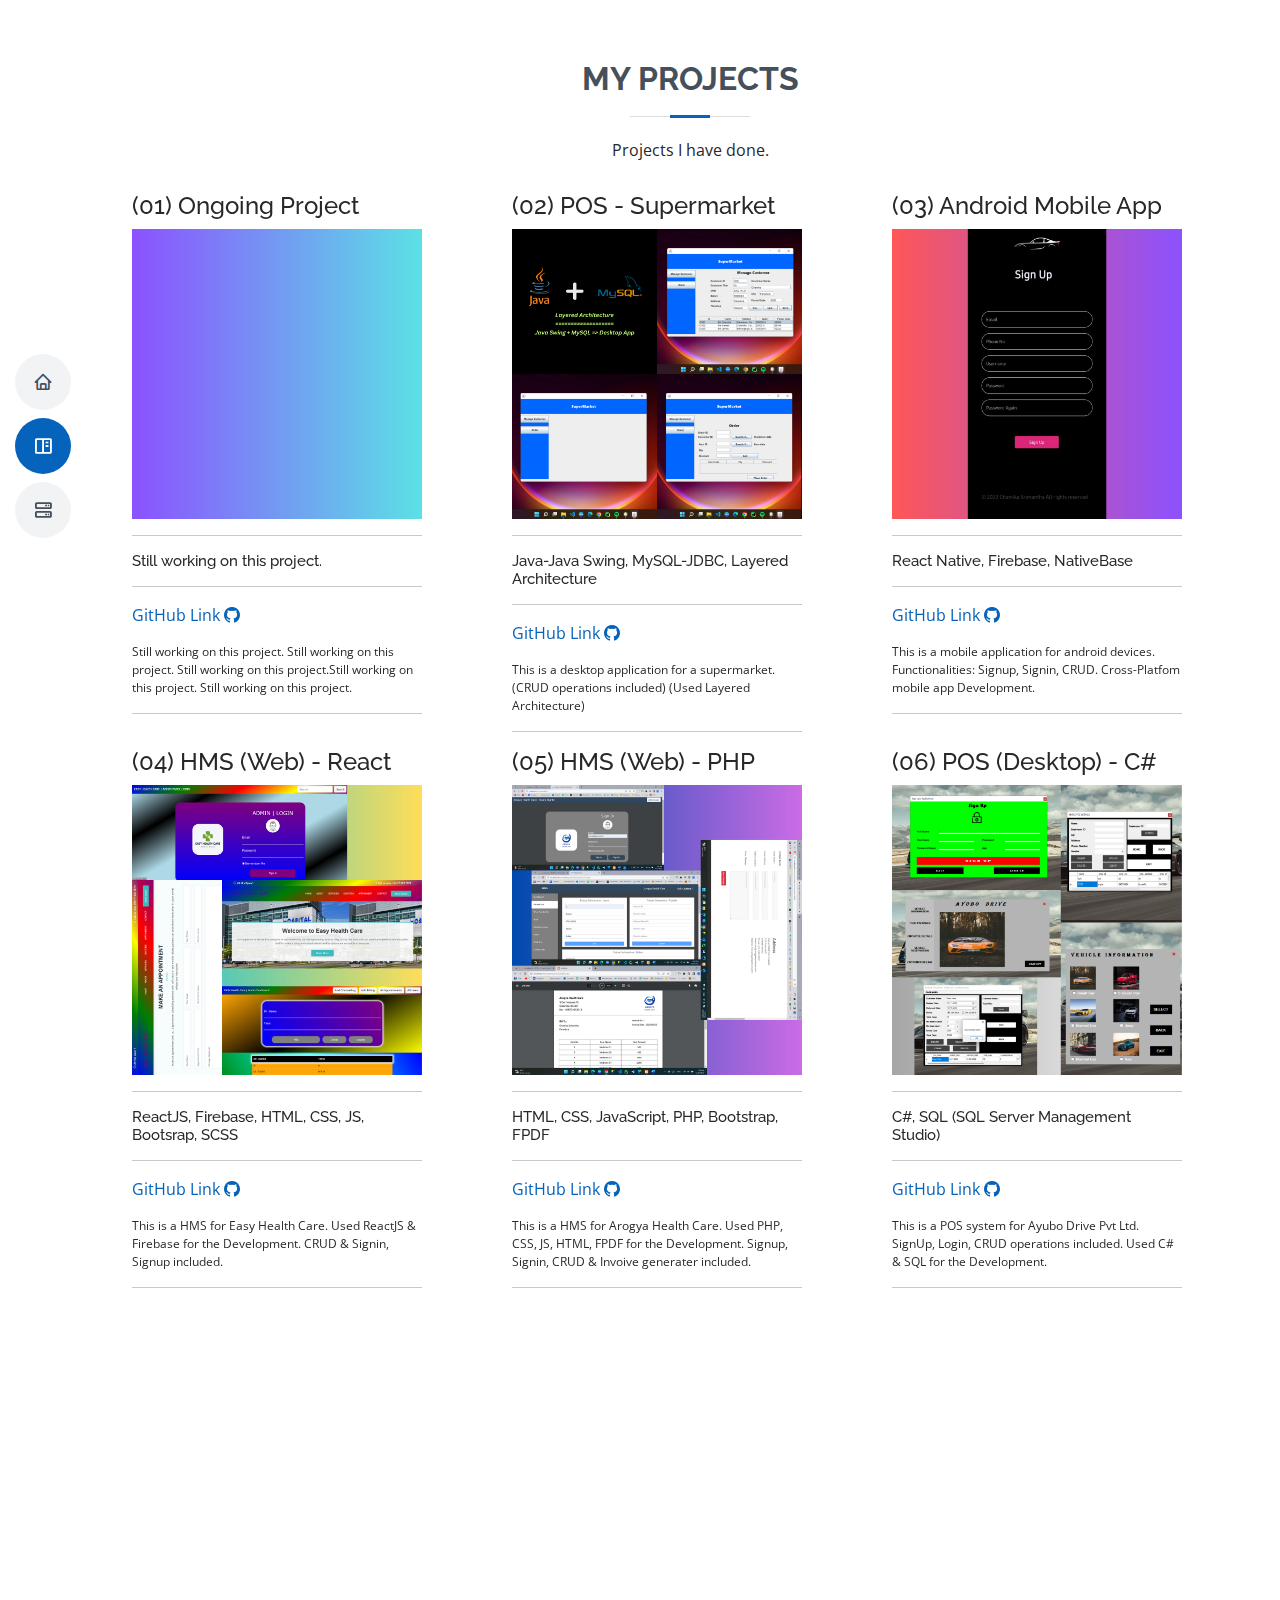
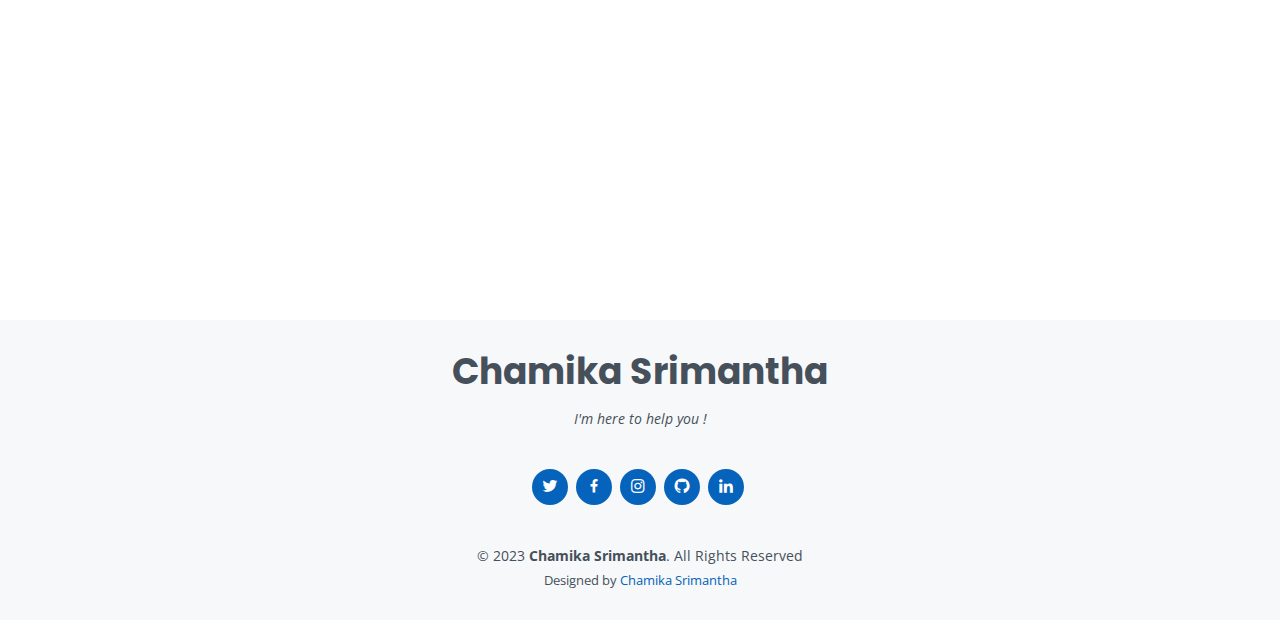
==== projects.html @ 3b6504f4 "update (projects page)" ====
<!DOCTYPE html>
<html lang="en">

<head>
  <meta charset="utf-8">
  <meta content="width=device-width, initial-scale=1.0" name="viewport">

  <title>My Projects</title>
  <meta content="" name="description">
  <meta content="" name="keywords">

  <!-- Favicons -->
  <link href="assets/img/memememe.png" rel="icon">
  <link href="assets/img/memememe.png" rel="apple-touch-icon">

  <!-- Google Fonts -->
  <link
    href="https://fonts.googleapis.com/css?family=Open+Sans:300,300i,400,400i,600,600i,700,700i|Raleway:300,300i,400,400i,500,500i,600,600i,700,700i|Poppins:300,300i,400,400i,500,500i,600,600i,700,700i"
    rel="stylesheet">

  <!-- Vendor CSS Files -->
  <link href="assets/vendor/aos/aos.css" rel="stylesheet">
  <link href="assets/vendor/bootstrap/css/bootstrap.min.css" rel="stylesheet">
  <link href="assets/vendor/bootstrap-icons/bootstrap-icons.css" rel="stylesheet">
  <link href="assets/vendor/boxicons/css/boxicons.min.css" rel="stylesheet">
  <link href="assets/vendor/glightbox/css/glightbox.min.css" rel="stylesheet">
  <link href="assets/vendor/swiper/swiper-bundle.min.css" rel="stylesheet">

  <!-- Template Main CSS File -->
  <link href="assets/css/style.css" rel="stylesheet">

  <!-- =======================================================
  * Template Name: MyResume - v4.8.1
  * Template URL: https://bootstrapmade.com/free-html-bootstrap-template-my-resume/
  * Author: BootstrapMade.com
  * License: https://bootstrapmade.com/license/
  ======================================================== -->
</head>

<body>

  <!-- ======= Mobile nav toggle button ======= -->
  <!-- <button type="button" class="mobile-nav-toggle d-xl-none"><i class="bi bi-list mobile-nav-toggle"></i></button> -->
  <i class="bi bi-list mobile-nav-toggle d-xl-none"></i>
  <!-- ======= Header ======= -->
  <header id="header" class="d-flex flex-column justify-content-center">

    <nav id="navbar" class="navbar nav-menu">
      <ul>
        <li><a href="index.html" class="nav-link scrollto"><i class="bx bx-home"></i> <span>Home</span></a>
        </li>
        <li><a href="index.html" class="nav-link scrollto active"><i class="bx bx-book-content"></i>
            <span>Projects</span></a>
        </li>
        <li><a href="index.html" class="nav-link scrollto"><i class="bx bx-server"></i> <span>Technology
              Stack</span></a>
        </li>

      </ul>
    </nav><!-- .nav-menu -->

  </header><!-- End Header -->

  <main id="main">

    <!-- ======= Team Section ======= -->
    <section id="team" class="team">
      <div class="container">

        <div class="section-title">
          <h2>My Projects</h2>
          <p>Projects I have done.</p>
        </div>

        <div class="row">

          <div class="col-lg-4 col-md-6 d-flex align-items-stretch" data-aos="zoom-in">
            <div class="member">
              <h4 style="width: 290px;">(01) Ongoing Project</h4>
              <img src="assets/img/projects/project-1.png" style="width: 290px; height: 290px;" alt="">
              <hr style="width: 290px;">
              <h6 style="font-size: 15px;">Still working on this project.</h6>
              <hr style="width: 290px;">
              <div class="social">
                <a href="https://www.instagram.com/chamika_srimantha/">GitHub Link <i class="bi bi-github"></i></a>
              </div>
              <p></p>
              <p style="font-size: 12px; width: 290px;">
                Still working on this project.
                Still working on this project.
                Still working on this project.Still working on this project.
                Still working on this project.
              </p>
              <p></p>
              <hr style="width: 290px;">
            </div>
          </div>

          <div class="col-lg-4 col-md-6 d-flex align-items-stretch" data-aos="zoom-in">
            <div class="member">
              <h4 style="width: 290px;">(02) POS - Supermarket</h4>
              <img src="assets/img/projects/project-2.png" style="width: 290px; height: 290px;" alt="">
              <hr style="width: 290px;">
              <h6 style="font-size: 15px;">Java-Java Swing, MySQL-JDBC, Layered Architecture</h6>
              <hr style="width: 290px;">
              <div class="social">
                <a href="https://www.instagram.com/chamika_srimantha/">GitHub Link <i class="bi bi-github"></i></a>
              </div>
              <p></p>
              <p style="font-size: 12px; width: 290px;">
                This is a desktop application for a supermarket. (CRUD operations included) (Used Layered Architecture)
              </p>
              <p></p>
              <hr style="width: 290px;">
            </div>
          </div>

          <div class="col-lg-4 col-md-6 d-flex align-items-stretch" data-aos="zoom-in">
            <div class="member">
              <h4 style="width: 290px;">(03) Android Mobile App</h4>
              <img src="assets/img/projects/project-3.png" style="width: 290px; height: 290px;" alt="">
              <hr style="width: 290px;">
              <h6 style="font-size: 15px; ">React Native, Firebase, NativeBase</h6>
              <hr style="width: 290px;">
              <div class="social">
                <a href="https://www.instagram.com/chamika_srimantha/">GitHub Link <i class="bi bi-github"></i></a>
              </div>
              <p></p>
              <p style="font-size: 12px; width: 290px;">
                This is a mobile application for android devices. Functionalities: Signup, Signin, CRUD.
                Cross-Platfom mobile app Development.
              </p>
              <p></p>
              <hr style="width: 290px;">
            </div>
          </div>

          <div class="col-lg-4 col-md-6 d-flex align-items-stretch" data-aos="zoom-in">
            <div class="member">
              <h4 style="width: 290px;">(04) HMS (Web) - React</h4>
              <img src="assets/img/projects/project-4.png" style="width: 290px; height: 290px;" alt="">
              <hr style="width: 290px;">
              <h6 style="font-size: 15px; width: 290px;">ReactJS, Firebase, HTML, CSS, JS, Bootsrap, SCSS</h6>
              <hr style="width: 290px;">
              <div class="social">
                <a href="https://www.instagram.com/chamika_srimantha/">GitHub Link <i class="bi bi-github"></i></a>
              </div>
              <p></p>
              <p style="font-size: 12px; width: 290px;">
                This is a HMS for Easy Health Care. Used ReactJS & Firebase for the Development. CRUD & Signin, Signup included.
              </p>
              <p></p>
              <hr style="width: 290px;">
            </div>
          </div>

          <div class="col-lg-4 col-md-6 d-flex align-items-stretch" data-aos="zoom-in">
            <div class="member">
              <h4 style="width: 290px;">(05) HMS (Web) - PHP</h4>
              <img src="assets/img/projects/project-5.png" style="width: 290px; height: 290px;" alt="">
              <hr style="width: 290px;">
              <h6 style="font-size: 15px; width: 290px;">HTML, CSS, JavaScript, PHP, Bootstrap, FPDF</h6>
              <hr style="width: 290px;">
              <div class="social">
                <a href="https://www.instagram.com/chamika_srimantha/">GitHub Link <i class="bi bi-github"></i></a>
              </div>
              <p></p>
              <p style="font-size: 12px; width: 290px;">
                This is a HMS for Arogya Health Care. Used PHP, CSS, JS, HTML, FPDF for the Development. Signup, Signin, CRUD & 
                Invoive generater included.
              </p>
              <p></p>
              <hr style="width: 290px;">
            </div>
          </div>

          <div class="col-lg-4 col-md-6 d-flex align-items-stretch" data-aos="zoom-in">
            <div class="member">
              <h4 style="width: 290px;">(06) POS (Desktop) - C#</h4>
              <img src="assets/img/projects/project-6.png" style="width: 290px; height: 290px;" alt="">
              <hr style="width: 290px;">
              <h6 style="font-size: 15px; width: 290px;">C#, SQL (SQL Server Management Studio)</h6>
              <hr style="width: 290px;">
              <div class="social">
                <a href="https://www.instagram.com/chamika_srimantha/">GitHub Link <i class="bi bi-github"></i></a>
              </div>
              <p></p>
              <p style="font-size: 12px; width: 290px;">
                This is a POS system for Ayubo Drive Pvt Ltd. SignUp, Login, CRUD operations included. Used 
                C# & SQL for the Development.
              </p>
              <p></p>
              <hr style="width: 290px;">
            </div>
          </div>

          <div class="col-lg-4 col-md-6 d-flex align-items-stretch" data-aos="zoom-in">
            <div class="member">
              <h4 style="width: 290px;">(07) POS (Desktop) - C#</h4>
              <img src="assets/img/projects/project-7.png" style="width: 290px; height: 290px;" alt="">
              <hr style="width: 290px;">
              <h6 style="font-size: 15px; width: 290px;">C#, SQL (SQL Server Management Studio)</h6>
              <hr style="width: 290px;">
              <div class="social">
                <a href="https://www.instagram.com/chamika_srimantha/">GitHub Link <i class="bi bi-github"></i></a>
              </div>
              <p></p>
              <p style="font-size: 12px; width: 290px;">
                This is a POS system for Polly Pipe company. Used C# & SQL for the development. 
                SignUp, Login, CRUD operations included.
              </p>
              <p></p>
              <hr style="width: 290px;">
            </div>
          </div>

          <div class="col-lg-4 col-md-6 d-flex align-items-stretch" data-aos="zoom-in">
            <div class="member">
              <h4 style="width: 290px;">(08) Bluetooth Car - C++</h4>
              <img src="assets/img/projects/project-8.png" style="width: 290px; height: 290px;" alt="">
              <hr style="width: 290px;">
              <h6 style="font-size: 15px;">C++</h6>
              <hr style="width: 290px;">
              <div class="social">
                <a href="https://www.instagram.com/chamika_srimantha/">GitHub Link <i class="bi bi-github"></i></a>
              </div>
              <p></p>
              <p style="font-size: 12px; width: 290px;">
                This is a Remote Car which we can play it using a bluetooth remote. Used C++ for the development.
                (Arduino Bluetooth Car)
              </p>
              <p></p>
              <hr style="width: 290px;">
            </div>
          </div>

        </div>

      </div>
    </section><!-- End Team Section -->

  </main>

  <!-- ======= Footer ======= -->
  <footer id="footer">
    <div class="container">
      <h3>Chamika Srimantha</h3>
      <p>I'm here to help you !</p>
      <div class="social-links">
        <a href="https://twitter.com/chamika_rox" class="twitter"><i class="bx bxl-twitter"></i></a>
        <a href="https://www.facebook.com/chamika.srimantha.1" class="facebook"><i class="bx bxl-facebook"></i></a>
        <a href="https://www.instagram.com/chamika_srimantha/" class="instagram"><i class="bx bxl-instagram"></i></a>
        <a href="https://github.com/chamikasrimantha" class="google-plus"><i class="bx bxl-github"></i></a>
        <a href="https://www.linkedin.com/in/chamika-srimantha" class="linkedin"><i class="bx bxl-linkedin"></i></a>
      </div>
      <div class="copyright">
        &copy; 2023 <strong><span>Chamika Srimantha</span></strong>. All Rights Reserved
      </div>
      <div class="credits">
        <!-- All the links in the footer should remain intact. -->
        <!-- You can delete the links only if you purchased the pro version. -->
        <!-- Licensing information: [license-url] -->
        <!-- Purchase the pro version with working PHP/AJAX contact form: https://bootstrapmade.com/free-html-bootstrap-template-my-resume/ -->
        Designed by <a href="https://chamika.bss.design/">Chamika Srimantha</a>
      </div>
    </div>
  </footer><!-- End Footer -->

  <div id="preloader"></div>
  <a href="#" class="back-to-top d-flex align-items-center justify-content-center"><i
      class="bi bi-arrow-up-short"></i></a>

  <!-- Vendor JS Files -->
  <script src="assets/vendor/purecounter/purecounter_vanilla.js"></script>
  <script src="assets/vendor/aos/aos.js"></script>
  <script src="assets/vendor/bootstrap/js/bootstrap.bundle.min.js"></script>
  <script src="assets/vendor/glightbox/js/glightbox.min.js"></script>
  <script src="assets/vendor/isotope-layout/isotope.pkgd.min.js"></script>
  <script src="assets/vendor/swiper/swiper-bundle.min.js"></script>
  <script src="assets/vendor/typed.js/typed.min.js"></script>
  <script src="assets/vendor/waypoints/noframework.waypoints.js"></script>
  <script src="assets/vendor/php-email-form/validate.js"></script>

  <!-- Template Main JS File -->
  <script src="assets/js/main.js"></script>

</body>

</html>
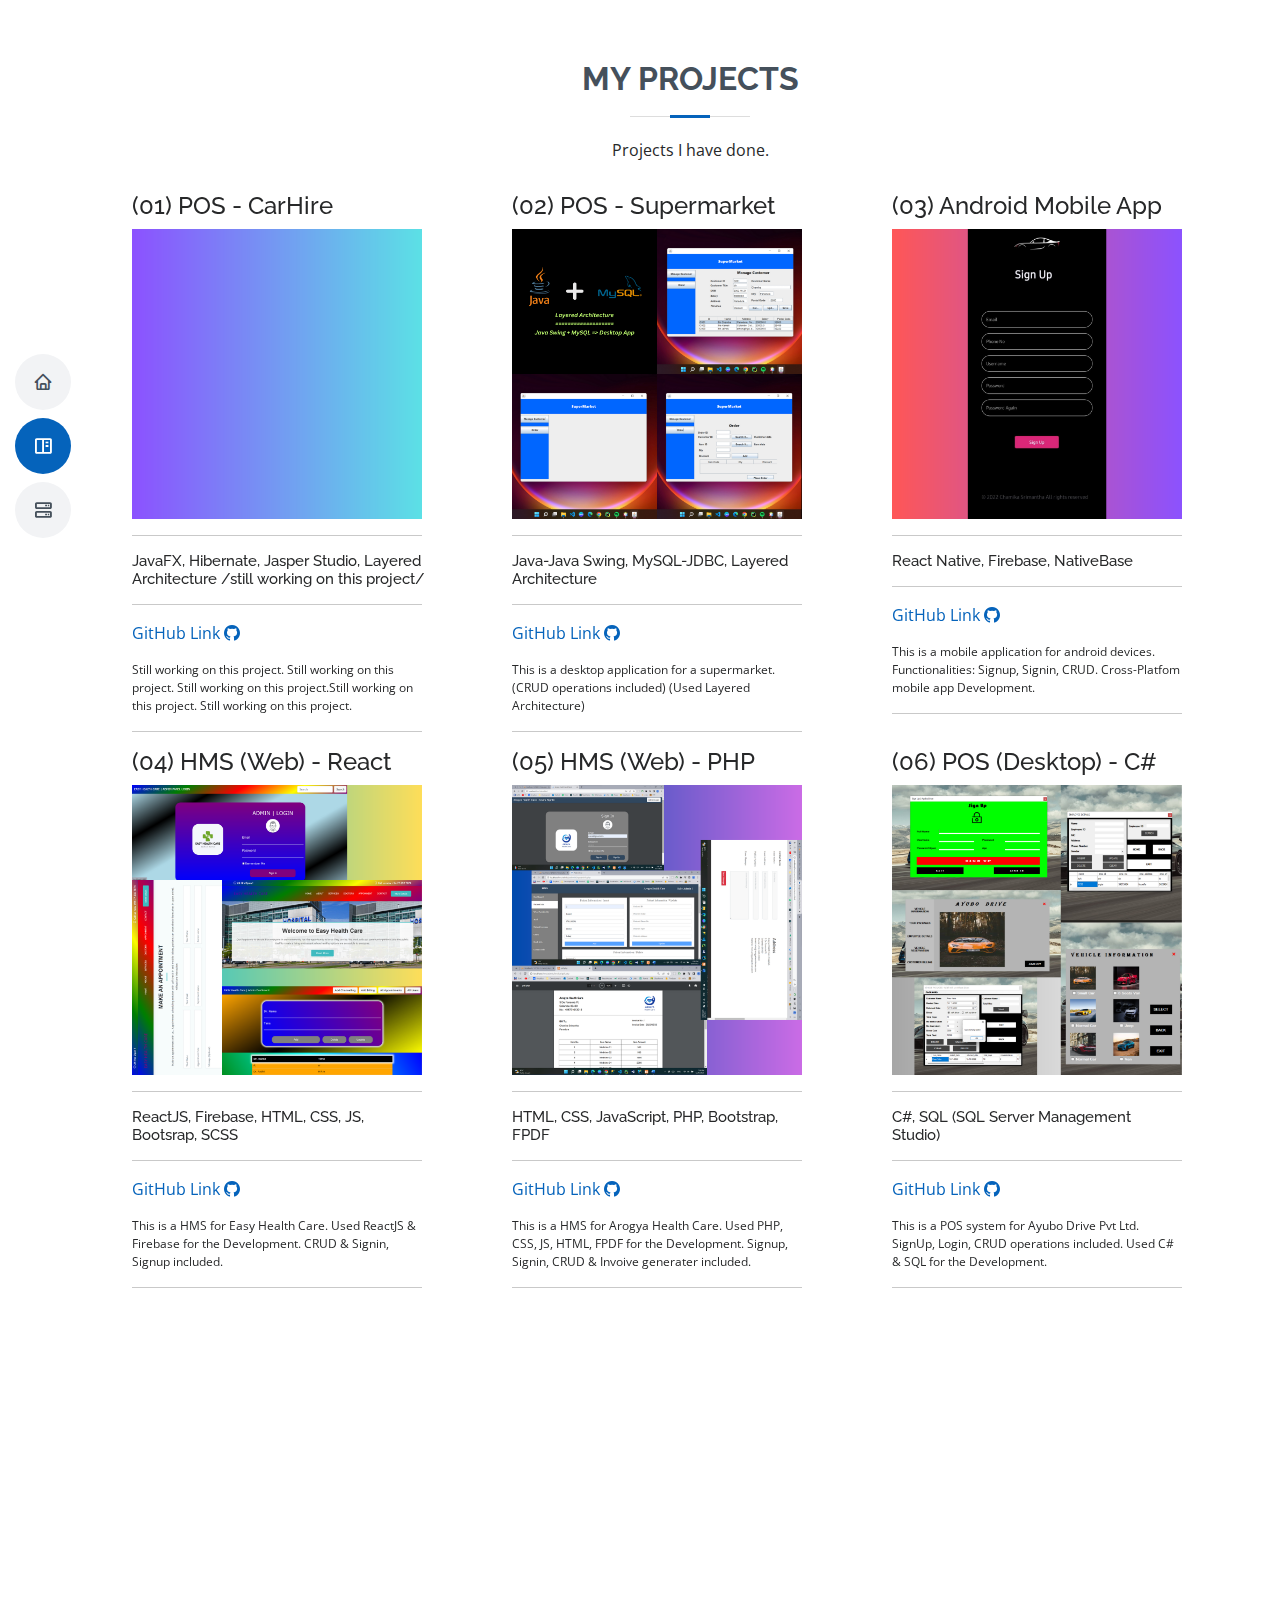
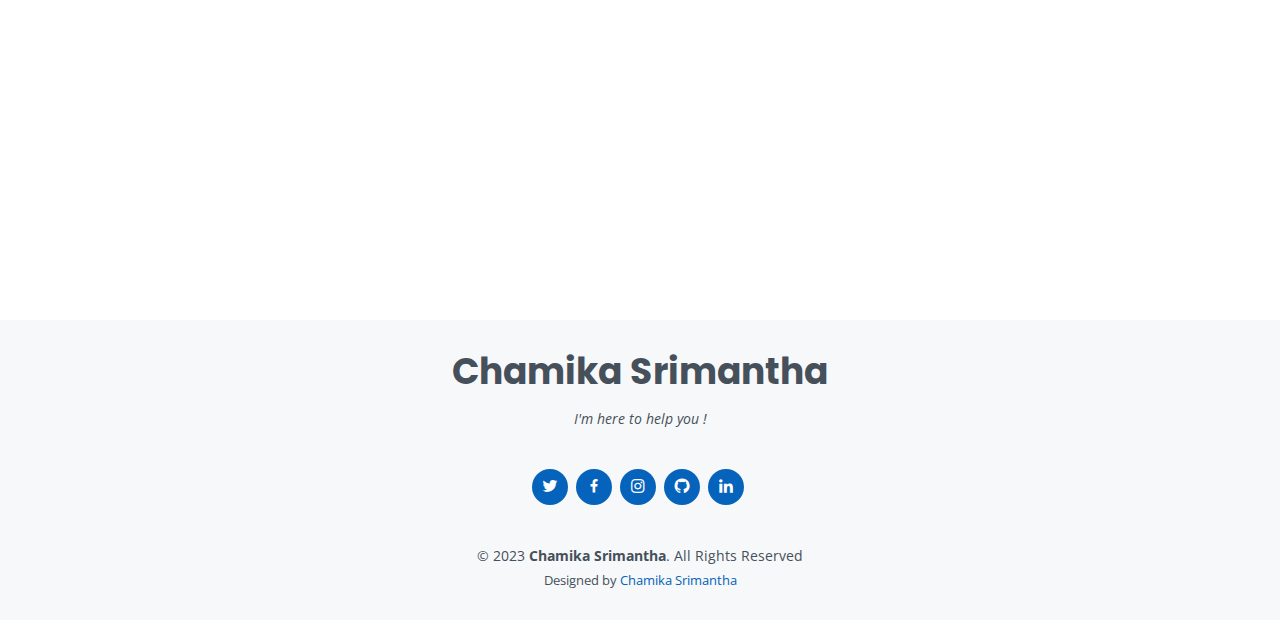
==== commit eeba0280: "new Project added (half)" ====
--- a/projects.html
+++ b/projects.html
@@ -52,7 +52,7 @@
         <li><a href="index.html" class="nav-link scrollto active"><i class="bx bx-book-content"></i>
             <span>Projects</span></a>
         </li>
-        <li><a href="index.html" class="nav-link scrollto"><i class="bx bx-server"></i> <span>Technology
+        <li><a href="index.html#services" class="nav-link scrollto"><i class="bx bx-server"></i> <span>Technology
               Stack</span></a>
         </li>
 
@@ -76,13 +76,13 @@
 
           <div class="col-lg-4 col-md-6 d-flex align-items-stretch" data-aos="zoom-in">
             <div class="member">
-              <h4 style="width: 290px;">(01) Ongoing Project</h4>
+              <h4 style="width: 290px;">(01) POS - CarHire</h4>
               <img src="assets/img/projects/project-1.png" style="width: 290px; height: 290px;" alt="">
               <hr style="width: 290px;">
-              <h6 style="font-size: 15px;">Still working on this project.</h6>
-              <hr style="width: 290px;">
-              <div class="social">
-                <a href="https://www.instagram.com/chamika_srimantha/">GitHub Link <i class="bi bi-github"></i></a>
+              <h6 style="font-size: 15px;">JavaFX, Hibernate, Jasper Studio, Layered Architecture /still working on this project/</h6>
+              <hr style="width: 290px;">
+              <div class="social">
+                <a href="https://github.com/chamikasrimantha/CarHire-Management-System">GitHub Link <i class="bi bi-github"></i></a>
               </div>
               <p></p>
               <p style="font-size: 12px; width: 290px;">
@@ -104,7 +104,7 @@
               <h6 style="font-size: 15px;">Java-Java Swing, MySQL-JDBC, Layered Architecture</h6>
               <hr style="width: 290px;">
               <div class="social">
-                <a href="https://www.instagram.com/chamika_srimantha/">GitHub Link <i class="bi bi-github"></i></a>
+                <a href="https://github.com/chamikasrimantha/POS-Layered">GitHub Link <i class="bi bi-github"></i></a>
               </div>
               <p></p>
               <p style="font-size: 12px; width: 290px;">
@@ -123,7 +123,7 @@
               <h6 style="font-size: 15px; ">React Native, Firebase, NativeBase</h6>
               <hr style="width: 290px;">
               <div class="social">
-                <a href="https://www.instagram.com/chamika_srimantha/">GitHub Link <i class="bi bi-github"></i></a>
+                <a href="https://github.com/chamikasrimantha/mobile_App-demo">GitHub Link <i class="bi bi-github"></i></a>
               </div>
               <p></p>
               <p style="font-size: 12px; width: 290px;">
@@ -143,7 +143,7 @@
               <h6 style="font-size: 15px; width: 290px;">ReactJS, Firebase, HTML, CSS, JS, Bootsrap, SCSS</h6>
               <hr style="width: 290px;">
               <div class="social">
-                <a href="https://www.instagram.com/chamika_srimantha/">GitHub Link <i class="bi bi-github"></i></a>
+                <a href="https://github.com/chamikasrimantha/HMS-user-demo">GitHub Link <i class="bi bi-github"></i></a>
               </div>
               <p></p>
               <p style="font-size: 12px; width: 290px;">
@@ -162,7 +162,7 @@
               <h6 style="font-size: 15px; width: 290px;">HTML, CSS, JavaScript, PHP, Bootstrap, FPDF</h6>
               <hr style="width: 290px;">
               <div class="social">
-                <a href="https://www.instagram.com/chamika_srimantha/">GitHub Link <i class="bi bi-github"></i></a>
+                <a href="https://github.com/chamikasrimantha/HMS">GitHub Link <i class="bi bi-github"></i></a>
               </div>
               <p></p>
               <p style="font-size: 12px; width: 290px;">
@@ -182,7 +182,7 @@
               <h6 style="font-size: 15px; width: 290px;">C#, SQL (SQL Server Management Studio)</h6>
               <hr style="width: 290px;">
               <div class="social">
-                <a href="https://www.instagram.com/chamika_srimantha/">GitHub Link <i class="bi bi-github"></i></a>
+                <a href="https://github.com/chamikasrimantha/system_ayubo_drive">GitHub Link <i class="bi bi-github"></i></a>
               </div>
               <p></p>
               <p style="font-size: 12px; width: 290px;">
@@ -202,7 +202,7 @@
               <h6 style="font-size: 15px; width: 290px;">C#, SQL (SQL Server Management Studio)</h6>
               <hr style="width: 290px;">
               <div class="social">
-                <a href="https://www.instagram.com/chamika_srimantha/">GitHub Link <i class="bi bi-github"></i></a>
+                <a href="https://github.com/chamikasrimantha/system_polly_pipe">GitHub Link <i class="bi bi-github"></i></a>
               </div>
               <p></p>
               <p style="font-size: 12px; width: 290px;">
@@ -222,7 +222,7 @@
               <h6 style="font-size: 15px;">C++</h6>
               <hr style="width: 290px;">
               <div class="social">
-                <a href="https://www.instagram.com/chamika_srimantha/">GitHub Link <i class="bi bi-github"></i></a>
+                <a href="https://github.com/chamikasrimantha/arduino_Car-bluetooth">GitHub Link <i class="bi bi-github"></i></a>
               </div>
               <p></p>
               <p style="font-size: 12px; width: 290px;">
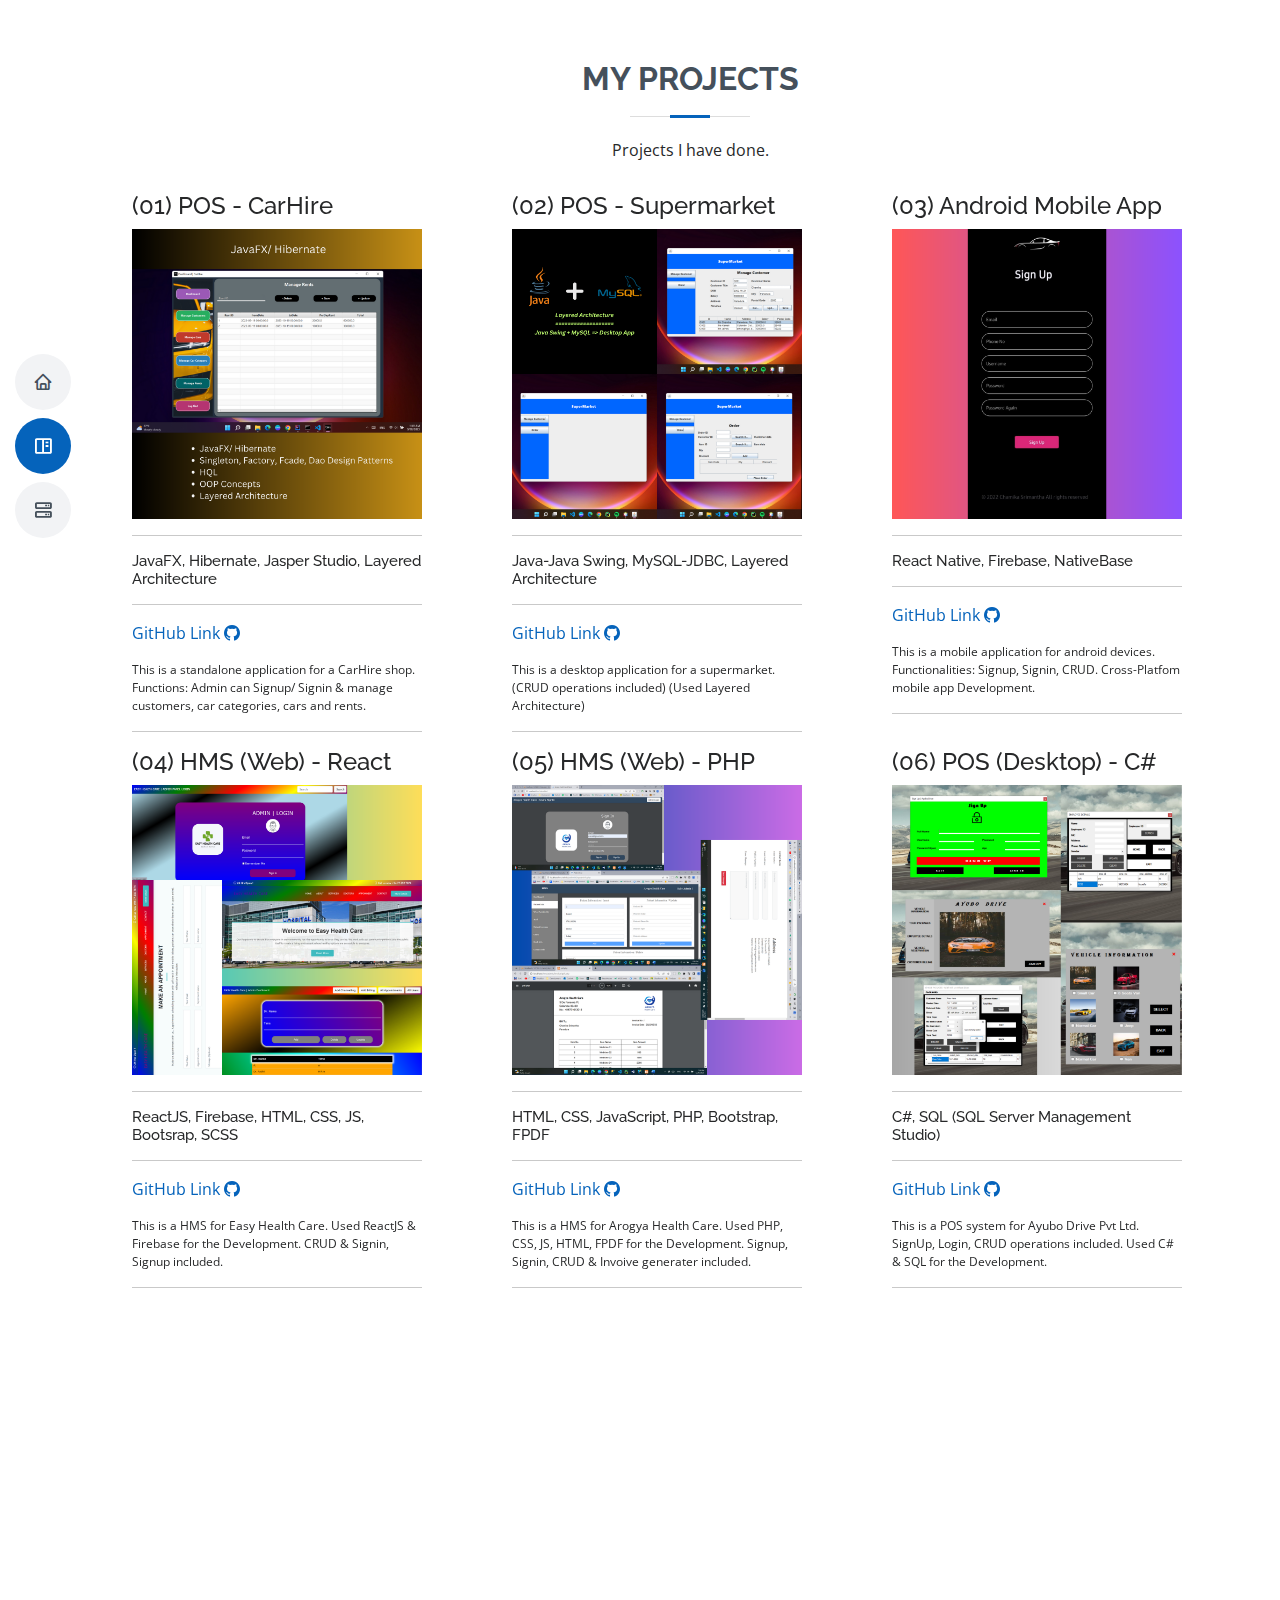
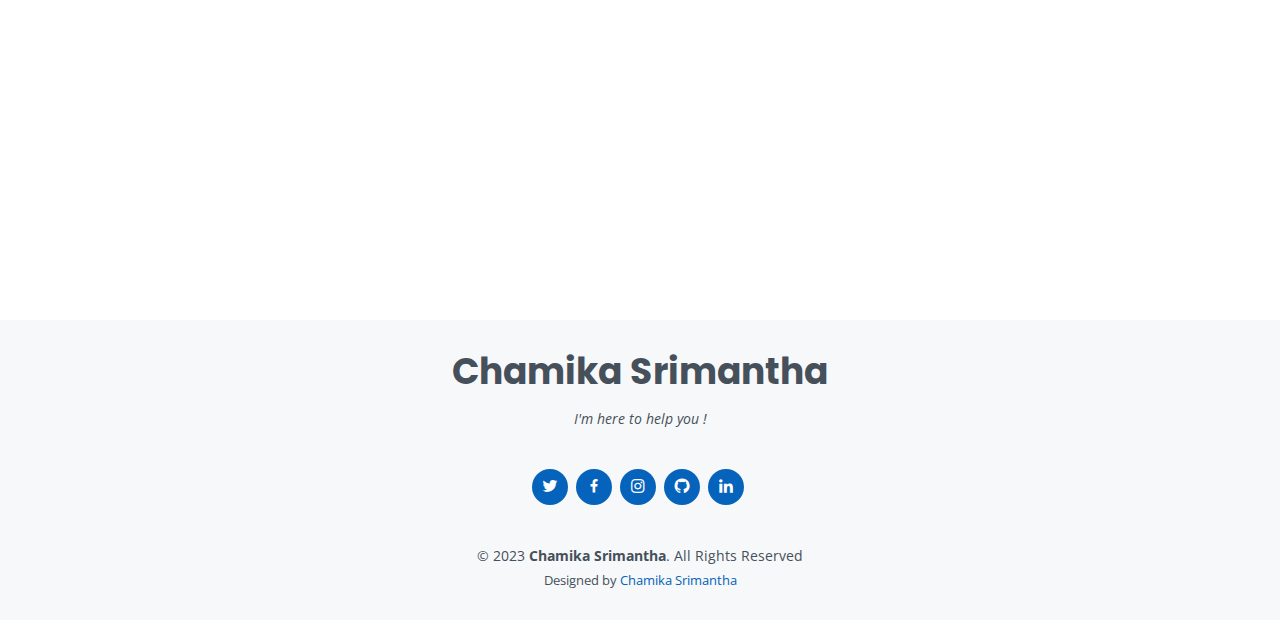
==== commit 3106f0bd: "updated the projects page" ====
--- a/projects.html
+++ b/projects.html
@@ -77,19 +77,17 @@
           <div class="col-lg-4 col-md-6 d-flex align-items-stretch" data-aos="zoom-in">
             <div class="member">
               <h4 style="width: 290px;">(01) POS - CarHire</h4>
-              <img src="assets/img/projects/project-1.png" style="width: 290px; height: 290px;" alt="">
-              <hr style="width: 290px;">
-              <h6 style="font-size: 15px;">JavaFX, Hibernate, Jasper Studio, Layered Architecture /still working on this project/</h6>
+              <img src="assets/img/projects/prj-1.png" style="width: 290px; height: 290px;" alt="">
+              <hr style="width: 290px;">
+              <h6 style="font-size: 15px;">JavaFX, Hibernate, Jasper Studio, Layered Architecture</h6>
               <hr style="width: 290px;">
               <div class="social">
                 <a href="https://github.com/chamikasrimantha/CarHire-Management-System">GitHub Link <i class="bi bi-github"></i></a>
               </div>
               <p></p>
               <p style="font-size: 12px; width: 290px;">
-                Still working on this project.
-                Still working on this project.
-                Still working on this project.Still working on this project.
-                Still working on this project.
+                This is a standalone application for a CarHire shop.
+                Functions: Admin can Signup/ Signin & manage customers, car categories, cars and rents.
               </p>
               <p></p>
               <hr style="width: 290px;">
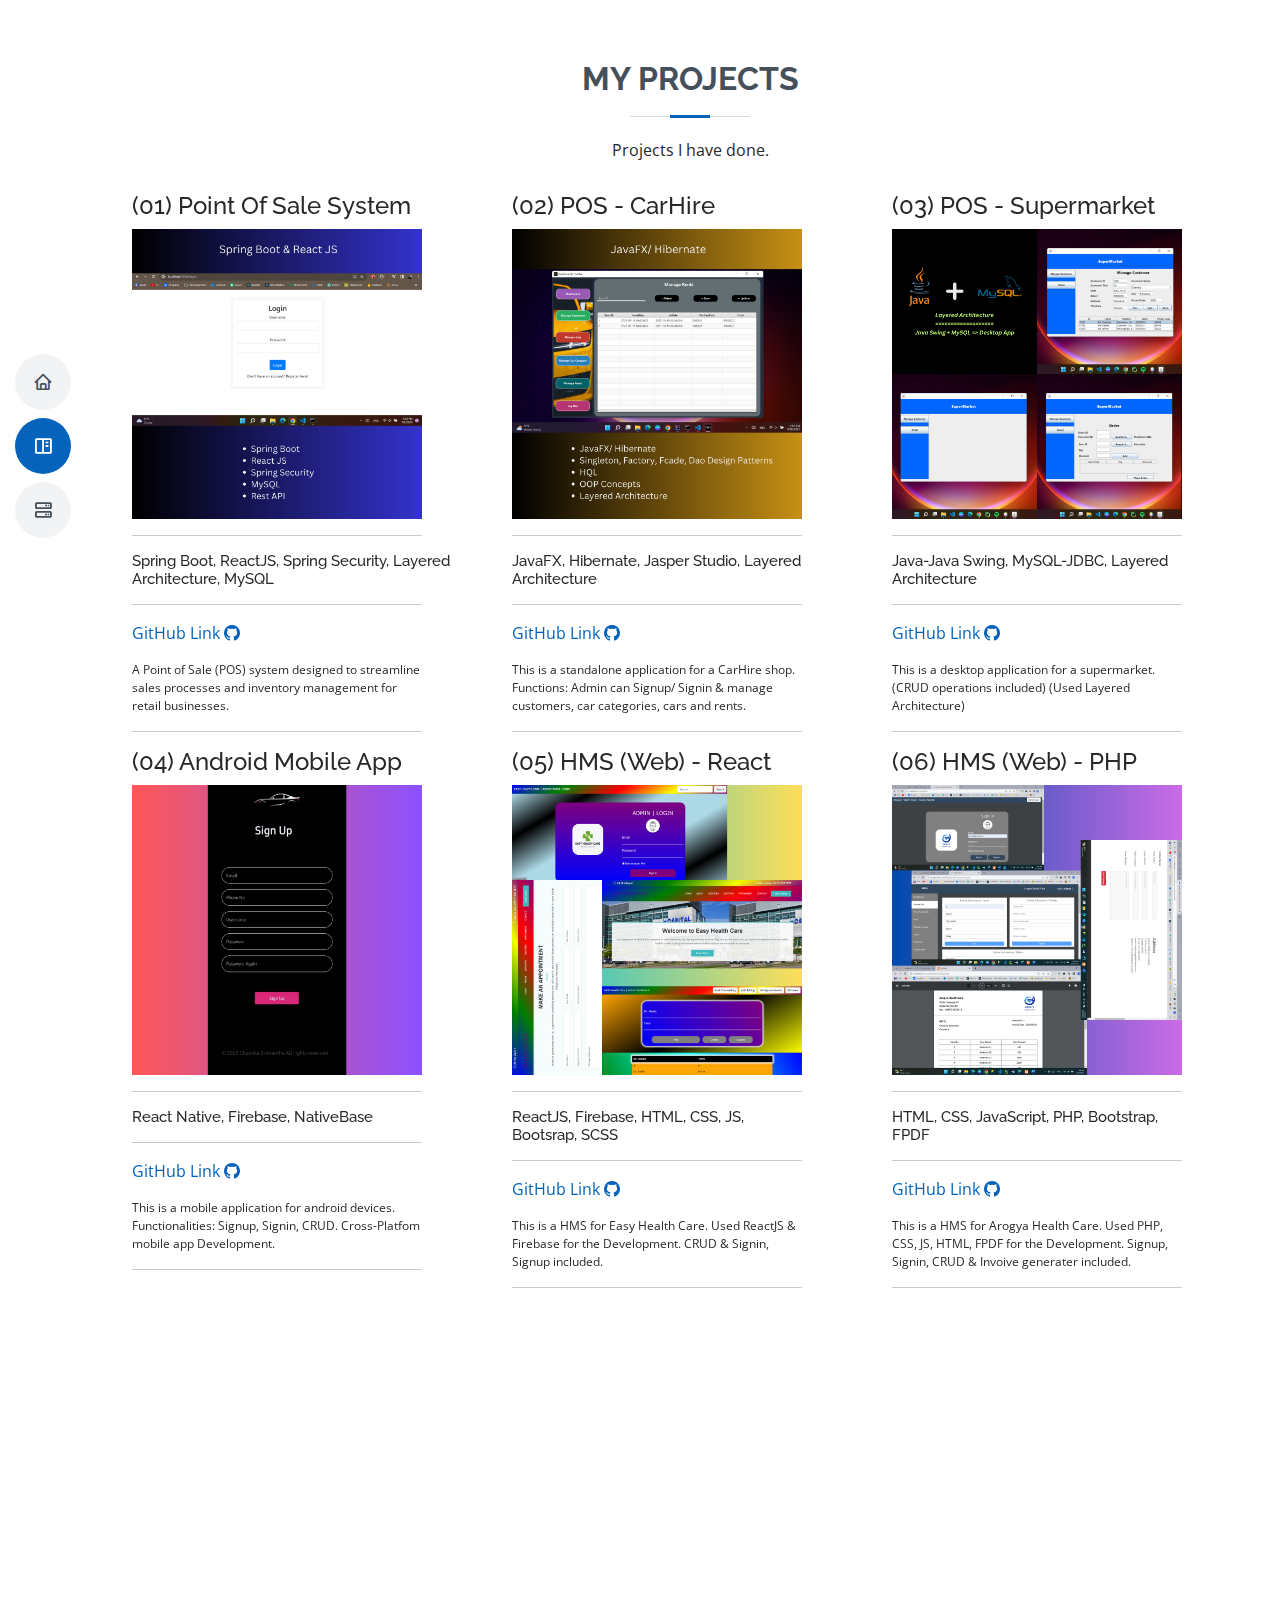
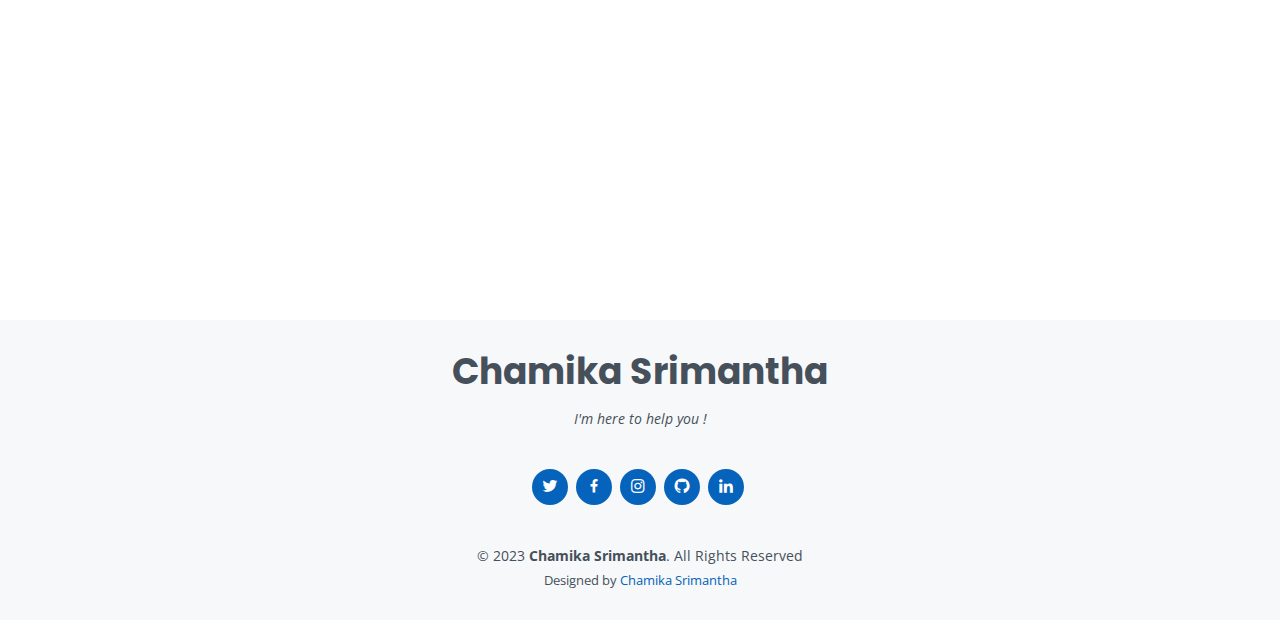
==== commit 47c46d2e: "changes added" ====
--- a/projects.html
+++ b/projects.html
@@ -74,9 +74,29 @@
 
         <div class="row">
 
-          <div class="col-lg-4 col-md-6 d-flex align-items-stretch" data-aos="zoom-in">
-            <div class="member">
-              <h4 style="width: 290px;">(01) POS - CarHire</h4>
+
+          <div class="col-lg-4 col-md-6 d-flex align-items-stretch" data-aos="zoom-in">
+            <div class="member">
+              <h4 style="width: 290px;">(01) Point Of Sale System</h4>
+              <img src="assets/img/projects/prj-0.png" style="width: 290px; height: 290px;" alt="">
+              <hr style="width: 290px;">
+              <h6 style="font-size: 15px;">Spring Boot, ReactJS, Spring Security, Layered Architecture, MySQL</h6>
+              <hr style="width: 290px;">
+              <div class="social">
+                <a href="https://github.com/chamikasrimantha/Point-Of-Sale-System">GitHub Link <i class="bi bi-github"></i></a>
+              </div>
+              <p></p>
+              <p style="font-size: 12px; width: 290px;">
+                A Point of Sale (POS) system designed to streamline sales processes and inventory management for retail businesses.
+              </p>
+              <p></p>
+              <hr style="width: 290px;">
+            </div>
+          </div>
+
+          <div class="col-lg-4 col-md-6 d-flex align-items-stretch" data-aos="zoom-in">
+            <div class="member">
+              <h4 style="width: 290px;">(02) POS - CarHire</h4>
               <img src="assets/img/projects/prj-1.png" style="width: 290px; height: 290px;" alt="">
               <hr style="width: 290px;">
               <h6 style="font-size: 15px;">JavaFX, Hibernate, Jasper Studio, Layered Architecture</h6>
@@ -96,7 +116,7 @@
 
           <div class="col-lg-4 col-md-6 d-flex align-items-stretch" data-aos="zoom-in">
             <div class="member">
-              <h4 style="width: 290px;">(02) POS - Supermarket</h4>
+              <h4 style="width: 290px;">(03) POS - Supermarket</h4>
               <img src="assets/img/projects/project-2.png" style="width: 290px; height: 290px;" alt="">
               <hr style="width: 290px;">
               <h6 style="font-size: 15px;">Java-Java Swing, MySQL-JDBC, Layered Architecture</h6>
@@ -115,7 +135,7 @@
 
           <div class="col-lg-4 col-md-6 d-flex align-items-stretch" data-aos="zoom-in">
             <div class="member">
-              <h4 style="width: 290px;">(03) Android Mobile App</h4>
+              <h4 style="width: 290px;">(04) Android Mobile App</h4>
               <img src="assets/img/projects/project-3.png" style="width: 290px; height: 290px;" alt="">
               <hr style="width: 290px;">
               <h6 style="font-size: 15px; ">React Native, Firebase, NativeBase</h6>
@@ -135,7 +155,7 @@
 
           <div class="col-lg-4 col-md-6 d-flex align-items-stretch" data-aos="zoom-in">
             <div class="member">
-              <h4 style="width: 290px;">(04) HMS (Web) - React</h4>
+              <h4 style="width: 290px;">(05) HMS (Web) - React</h4>
               <img src="assets/img/projects/project-4.png" style="width: 290px; height: 290px;" alt="">
               <hr style="width: 290px;">
               <h6 style="font-size: 15px; width: 290px;">ReactJS, Firebase, HTML, CSS, JS, Bootsrap, SCSS</h6>
@@ -154,7 +174,7 @@
 
           <div class="col-lg-4 col-md-6 d-flex align-items-stretch" data-aos="zoom-in">
             <div class="member">
-              <h4 style="width: 290px;">(05) HMS (Web) - PHP</h4>
+              <h4 style="width: 290px;">(06) HMS (Web) - PHP</h4>
               <img src="assets/img/projects/project-5.png" style="width: 290px; height: 290px;" alt="">
               <hr style="width: 290px;">
               <h6 style="font-size: 15px; width: 290px;">HTML, CSS, JavaScript, PHP, Bootstrap, FPDF</h6>
@@ -174,7 +194,7 @@
 
           <div class="col-lg-4 col-md-6 d-flex align-items-stretch" data-aos="zoom-in">
             <div class="member">
-              <h4 style="width: 290px;">(06) POS (Desktop) - C#</h4>
+              <h4 style="width: 290px;">(07) POS (Desktop) - C#</h4>
               <img src="assets/img/projects/project-6.png" style="width: 290px; height: 290px;" alt="">
               <hr style="width: 290px;">
               <h6 style="font-size: 15px; width: 290px;">C#, SQL (SQL Server Management Studio)</h6>
@@ -194,7 +214,7 @@
 
           <div class="col-lg-4 col-md-6 d-flex align-items-stretch" data-aos="zoom-in">
             <div class="member">
-              <h4 style="width: 290px;">(07) POS (Desktop) - C#</h4>
+              <h4 style="width: 290px;">(08) POS (Desktop) - C#</h4>
               <img src="assets/img/projects/project-7.png" style="width: 290px; height: 290px;" alt="">
               <hr style="width: 290px;">
               <h6 style="font-size: 15px; width: 290px;">C#, SQL (SQL Server Management Studio)</h6>
@@ -214,7 +234,7 @@
 
           <div class="col-lg-4 col-md-6 d-flex align-items-stretch" data-aos="zoom-in">
             <div class="member">
-              <h4 style="width: 290px;">(08) Bluetooth Car - C++</h4>
+              <h4 style="width: 290px;">(09) Bluetooth Car - C++</h4>
               <img src="assets/img/projects/project-8.png" style="width: 290px; height: 290px;" alt="">
               <hr style="width: 290px;">
               <h6 style="font-size: 15px;">C++</h6>
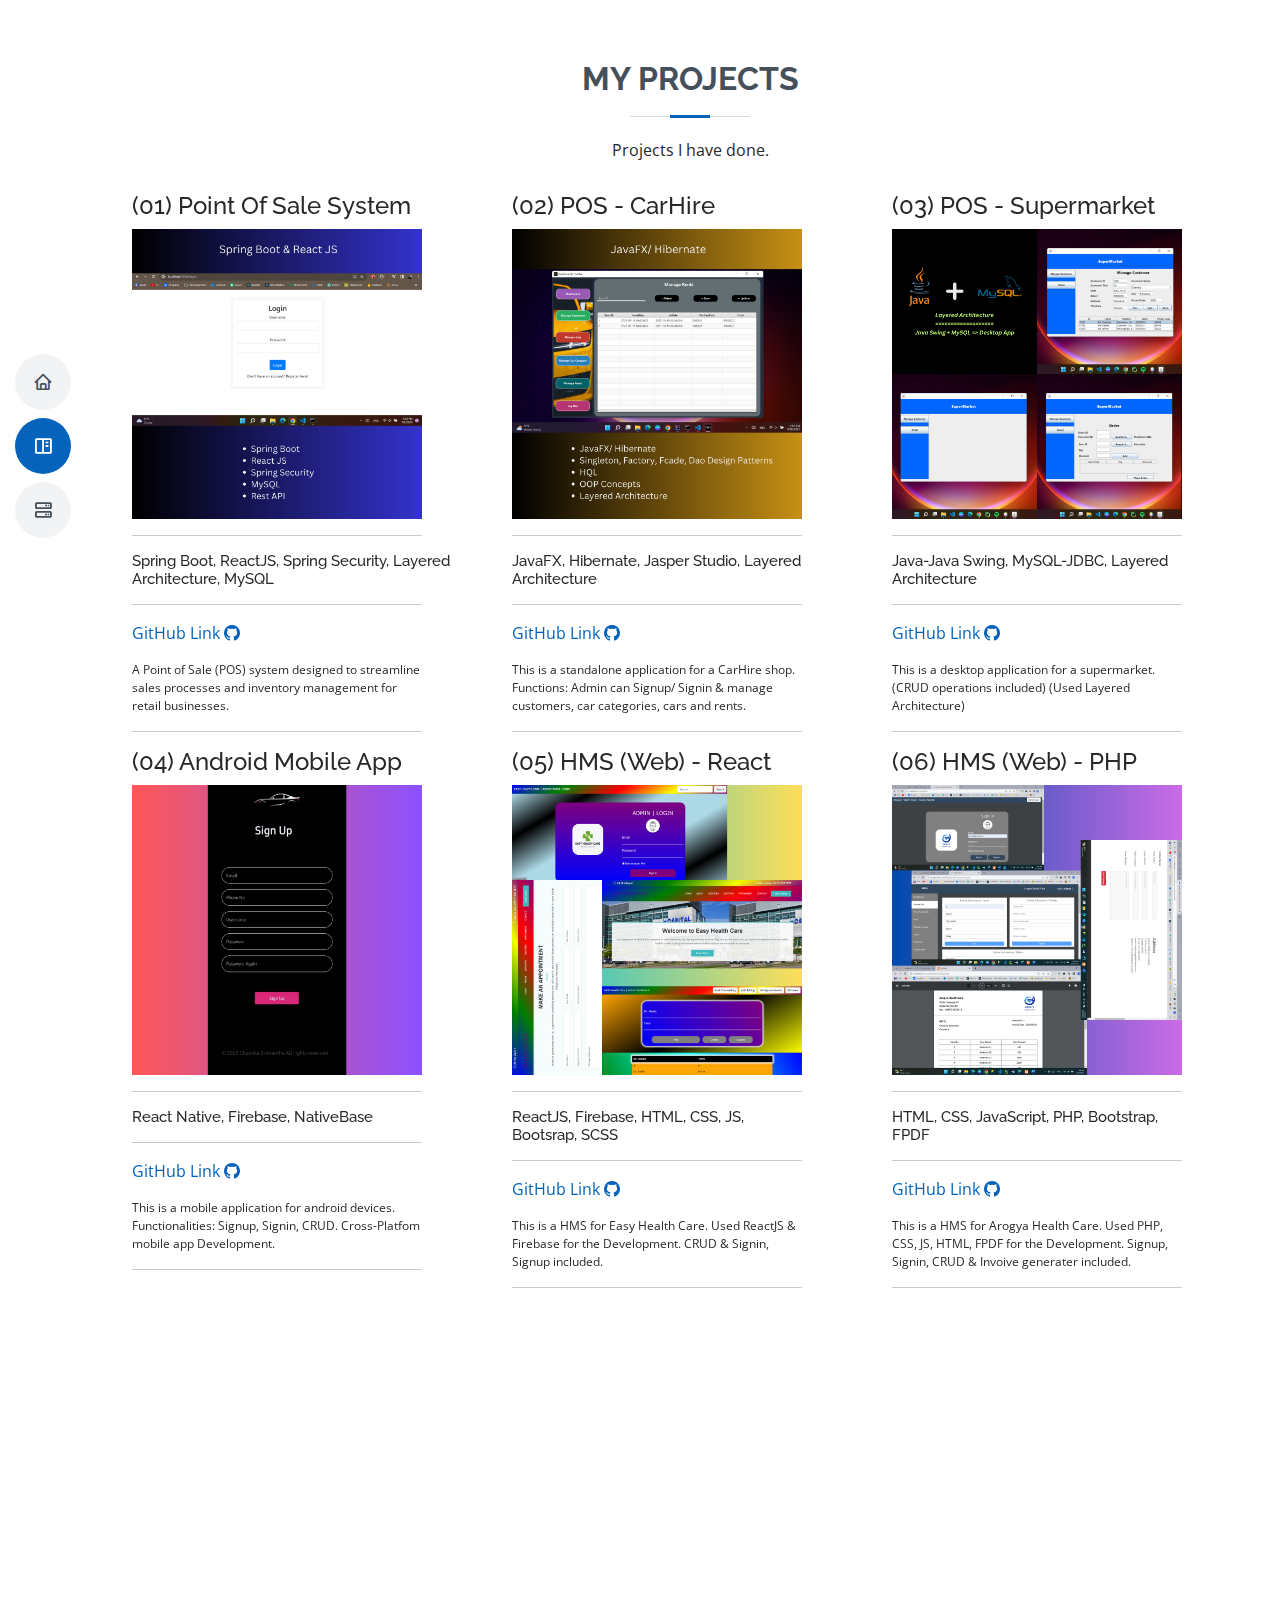
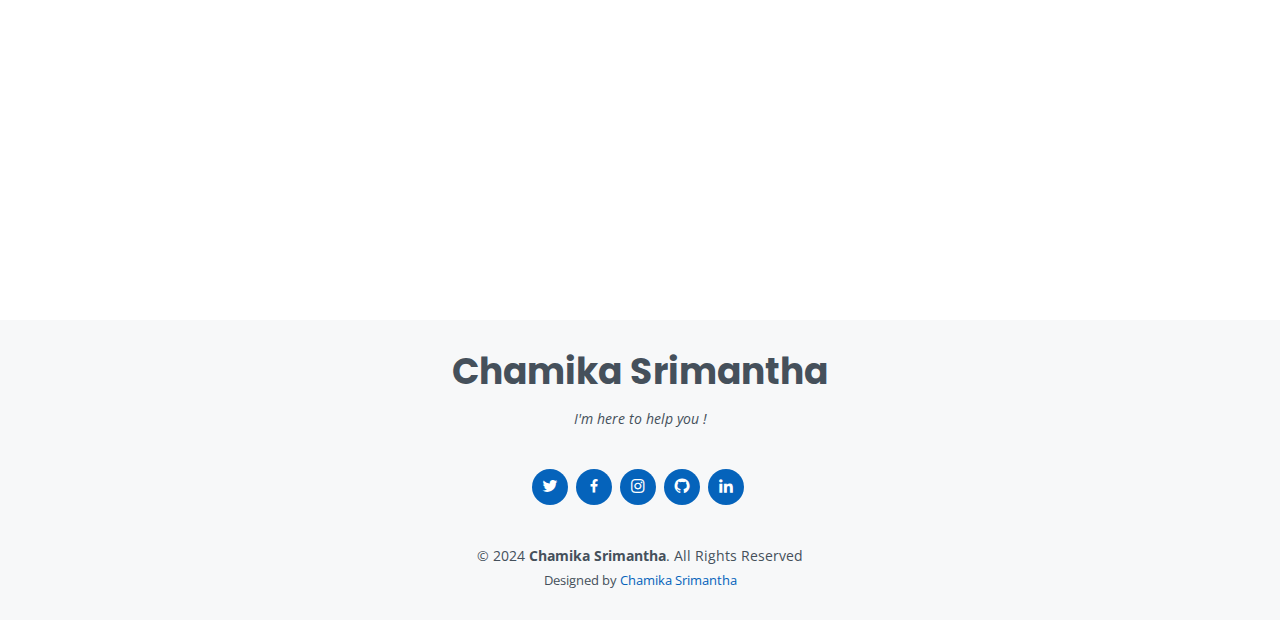
==== commit 7707e158: "changes added" ====
--- a/projects.html
+++ b/projects.html
@@ -272,7 +272,7 @@
         <a href="https://www.linkedin.com/in/chamika-srimantha" class="linkedin"><i class="bx bxl-linkedin"></i></a>
       </div>
       <div class="copyright">
-        &copy; 2023 <strong><span>Chamika Srimantha</span></strong>. All Rights Reserved
+        &copy; 2024 <strong><span>Chamika Srimantha</span></strong>. All Rights Reserved
       </div>
       <div class="credits">
         <!-- All the links in the footer should remain intact. -->
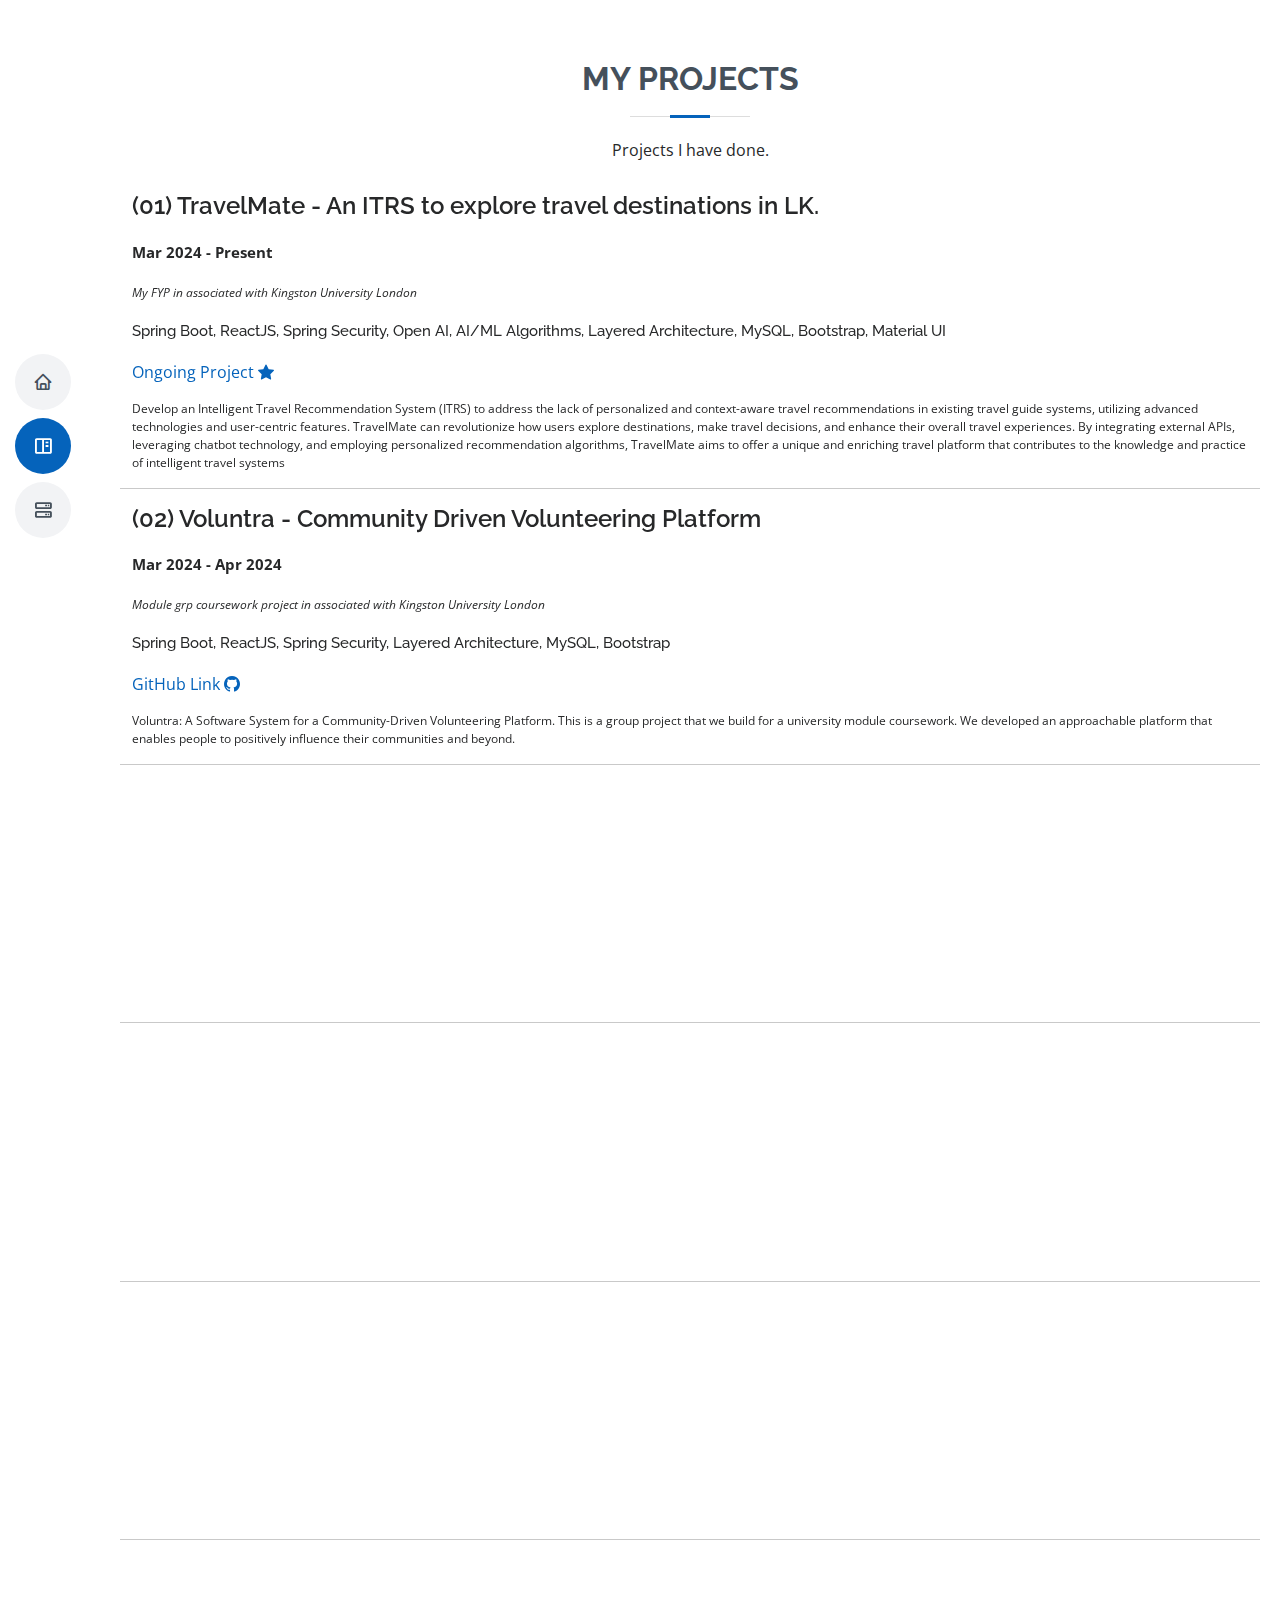
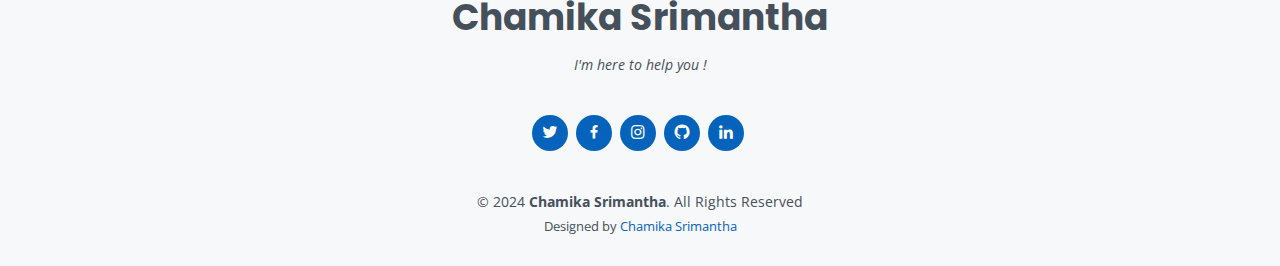
==== commit 09399277: "changes added" ====
--- a/projects.html
+++ b/projects.html
@@ -75,183 +75,279 @@
         <div class="row">
 
 
-          <div class="col-lg-4 col-md-6 d-flex align-items-stretch" data-aos="zoom-in">
-            <div class="member">
-              <h4 style="width: 290px;">(01) Point Of Sale System</h4>
-              <img src="assets/img/projects/prj-0.png" style="width: 290px; height: 290px;" alt="">
-              <hr style="width: 290px;">
-              <h6 style="font-size: 15px;">Spring Boot, ReactJS, Spring Security, Layered Architecture, MySQL</h6>
-              <hr style="width: 290px;">
-              <div class="social">
-                <a href="https://github.com/chamikasrimantha/Point-Of-Sale-System">GitHub Link <i class="bi bi-github"></i></a>
-              </div>
-              <p></p>
-              <p style="font-size: 12px; width: 290px;">
-                A Point of Sale (POS) system designed to streamline sales processes and inventory management for retail businesses.
-              </p>
-              <p></p>
-              <hr style="width: 290px;">
-            </div>
-          </div>
-
-          <div class="col-lg-4 col-md-6 d-flex align-items-stretch" data-aos="zoom-in">
-            <div class="member">
-              <h4 style="width: 290px;">(02) POS - CarHire</h4>
-              <img src="assets/img/projects/prj-1.png" style="width: 290px; height: 290px;" alt="">
-              <hr style="width: 290px;">
-              <h6 style="font-size: 15px;">JavaFX, Hibernate, Jasper Studio, Layered Architecture</h6>
-              <hr style="width: 290px;">
-              <div class="social">
-                <a href="https://github.com/chamikasrimantha/CarHire-Management-System">GitHub Link <i class="bi bi-github"></i></a>
-              </div>
-              <p></p>
-              <p style="font-size: 12px; width: 290px;">
+          <div class="col-lg-12 col-md-6 d-flex align-items-stretch" data-aos="zoom-in">
+            <div class="member">
+              <h4 style="font-weight: 600;">(01) TravelMate - An ITRS to explore travel destinations in LK.</h4>
+              <!-- <img src="assets/img/projects/prj-0.png" style=" height: 290px;" alt=""> -->
+
+              <b><p style="font-size: 15px; margin-top: 20px;">Mar 2024 - Present</p></b>
+
+              <i><p style="font-size: 12px; margin-top: 20px;">My FYP in associated with Kingston University London</p></i>
+
+              <h6 style="font-size: 15px; margin-top: 20px;">Spring Boot, ReactJS, Spring Security, Open AI, AI/ML Algorithms, Layered
+                Architecture, MySQL, Bootstrap, Material UI</h6>
+
+              <div style="margin-top: 20px;" class="social">
+                <!-- <a href="https://github.com/SDPEsoft/voluntra-backend">GitHub Link <i class="bi bi-github"></i></a> -->
+                <a href="">Ongoing Project <i class="bi bi-star-fill"></i></a>
+              </div>
+              <p></p>
+              <p style="font-size: 12px; ">
+                Develop an Intelligent Travel Recommendation System (ITRS) to address the lack of personalized and context-aware travel recommendations in existing travel guide systems, utilizing advanced technologies and user-centric features. TravelMate can revolutionize how users explore destinations, make travel decisions, and enhance their overall travel experiences. By integrating external APIs, leveraging chatbot technology, and employing personalized recommendation algorithms, TravelMate aims to offer a unique and enriching travel platform that contributes to the knowledge and practice of intelligent travel systems
+              </p>
+              <p></p>
+
+            </div>
+          </div>
+          <hr style="width: 100%;">
+
+          <div class="col-lg-12 col-md-6 d-flex align-items-stretch" data-aos="zoom-in">
+            <div class="member">
+              <h4 style="font-weight: 600;">(02) Voluntra - Community Driven Volunteering Platform</h4>
+              <!-- <img src="assets/img/projects/prj-0.png" style=" height: 290px;" alt=""> -->
+
+              <b><p style="font-size: 15px; margin-top: 20px;">Mar 2024 - Apr 2024</p></b>
+
+              <i><p style="font-size: 12px; margin-top: 20px;">Module grp coursework project in associated with Kingston University London</p></i>
+
+              <h6 style="font-size: 15px; margin-top: 20px;">Spring Boot, ReactJS, Spring Security, Layered
+                Architecture, MySQL, Bootstrap</h6>
+
+              <div style="margin-top: 20px;" class="social">
+                <a href="https://github.com/SDPEsoft/voluntra-backend">GitHub Link <i class="bi bi-github"></i></a>
+              </div>
+              <p></p>
+              <p style="font-size: 12px; ">
+                Voluntra: A Software System for a Community-Driven Volunteering Platform. This is a group project that we build for a university module coursework. We developed an approachable platform that enables people to positively influence their communities and beyond.
+              </p>
+              <p></p>
+
+            </div>
+          </div>
+          <hr style="width: 100%;">
+          <div class="col-lg-12 col-md-6 d-flex align-items-stretch" data-aos="zoom-in">
+            <div class="member">
+              <h4 style="font-weight: 600;">(03) Point Of Sale System</h4>
+              <!-- <img src="assets/img/projects/prj-0.png" style=" height: 290px;" alt=""> -->
+
+              <b><p style="font-size: 15px; margin-top: 20px;">Dec 2023 - Jan 2024</p></b>
+
+              <i><p style="font-size: 12px; margin-top: 20px;">Module coursework project in associated with IJSE - Institute of Java & Software Engineering</p></i>
+
+              <h6 style="font-size: 15px; margin-top: 20px;">Spring Boot, ReactJS, Spring Security, Layered
+                Architecture, MySQL</h6>
+
+              <div style="margin-top: 20px;" class="social">
+                <a href="https://github.com/chamikasrimantha/Point-Of-Sale-System">GitHub Link <i
+                    class="bi bi-github"></i></a>
+              </div>
+              <p></p>
+              <p style="font-size: 12px; ">
+                A Point of Sale (POS) system designed to streamline sales processes and inventory management for retail
+                businesses.
+              </p>
+              <p></p>
+
+            </div>
+          </div>
+          <hr style="width: 100%;">
+          <div class="col-lg-12 col-md-6 d-flex align-items-stretch" data-aos="zoom-in">
+            <div class="member">
+              <h4 style="font-weight: 600;">(04) CarHire Management System</h4>
+              <!-- <img src="assets/img/projects/prj-1.png" style=" height: 290px;" alt=""> -->
+
+              <b><p style="font-size: 15px; margin-top: 20px;">July 2023 - Sep 2023</p></b>
+
+              <i><p style="font-size: 12px; margin-top: 20px;">Module coursework project in associated with IJSE - Institute of Java & Software Engineering</p></i>
+
+              <h6 style="font-size: 15px; margin-top: 20px;">JavaFX, Hibernate, Jasper Studio, Layered Architecture</h6>
+
+              <div style="margin-top: 20px;" class="social">
+                <a href="https://github.com/chamikasrimantha/CarHire-Management-System">GitHub Link <i
+                    class="bi bi-github"></i></a>
+              </div>
+              <p></p>
+              <p style="font-size: 12px; ">
                 This is a standalone application for a CarHire shop.
                 Functions: Admin can Signup/ Signin & manage customers, car categories, cars and rents.
               </p>
               <p></p>
-              <hr style="width: 290px;">
-            </div>
-          </div>
-
-          <div class="col-lg-4 col-md-6 d-flex align-items-stretch" data-aos="zoom-in">
-            <div class="member">
-              <h4 style="width: 290px;">(03) POS - Supermarket</h4>
-              <img src="assets/img/projects/project-2.png" style="width: 290px; height: 290px;" alt="">
-              <hr style="width: 290px;">
-              <h6 style="font-size: 15px;">Java-Java Swing, MySQL-JDBC, Layered Architecture</h6>
-              <hr style="width: 290px;">
-              <div class="social">
+
+            </div>
+          </div>
+          <hr style="">
+          <div class="col-lg-12 col-md-6 d-flex align-items-stretch" data-aos="zoom-in">
+            <div class="member">
+              <h4 style="font-weight: 600;">(05) Supermarket POS System</h4>
+              <!-- <img src="assets/img/projects/project-2.png" style=" height: 290px;" alt=""> -->
+
+              <b><p style="font-size: 15px; margin-top: 20px;">June 2023 - July 2023</p></b>
+
+              <i><p style="font-size: 12px; margin-top: 20px;">Sample project in associated with IJSE - Institute of Java & Software Engineering</p></i>
+
+              <h6 style="font-size: 15px; margin-top: 20px;">Java-Java Swing, MySQL-JDBC, Layered Architecture</h6>
+
+              <div style="margin-top: 20px;" class="social">
                 <a href="https://github.com/chamikasrimantha/POS-Layered">GitHub Link <i class="bi bi-github"></i></a>
               </div>
               <p></p>
-              <p style="font-size: 12px; width: 290px;">
+              <p style="font-size: 12px; ">
                 This is a desktop application for a supermarket. (CRUD operations included) (Used Layered Architecture)
               </p>
               <p></p>
-              <hr style="width: 290px;">
-            </div>
-          </div>
-
-          <div class="col-lg-4 col-md-6 d-flex align-items-stretch" data-aos="zoom-in">
-            <div class="member">
-              <h4 style="width: 290px;">(04) Android Mobile App</h4>
-              <img src="assets/img/projects/project-3.png" style="width: 290px; height: 290px;" alt="">
-              <hr style="width: 290px;">
-              <h6 style="font-size: 15px; ">React Native, Firebase, NativeBase</h6>
-              <hr style="width: 290px;">
-              <div class="social">
-                <a href="https://github.com/chamikasrimantha/mobile_App-demo">GitHub Link <i class="bi bi-github"></i></a>
-              </div>
-              <p></p>
-              <p style="font-size: 12px; width: 290px;">
+
+            </div>
+          </div>
+          <hr style="">
+          <div class="col-lg-12 col-md-6 d-flex align-items-stretch" data-aos="zoom-in">
+            <div class="member">
+              <h4 style="font-weight: 600;">(06) Android Mobile App</h4>
+              <!-- <img src="assets/img/projects/project-3.png" style=" height: 290px;" alt=""> -->
+
+              <b><p style="font-size: 15px; margin-top: 20px;">Oct 2022 - Nov 2022</p></b>
+
+              <i><p style="font-size: 12px; margin-top: 20px;">Final coursework project in associated with IJSE - Institute of Java & Software Engineering</p></i>
+
+              <h6 style="font-size: 15px; margin-top: 20px;">React Native, Firebase, NativeBase</h6>
+
+              <div style="margin-top: 20px;" class="social">
+                <a href="https://github.com/chamikasrimantha/mobile_App-demo">GitHub Link <i
+                    class="bi bi-github"></i></a>
+              </div>
+              <p></p>
+              <p style="font-size: 12px; ">
                 This is a mobile application for android devices. Functionalities: Signup, Signin, CRUD.
                 Cross-Platfom mobile app Development.
               </p>
               <p></p>
-              <hr style="width: 290px;">
-            </div>
-          </div>
-
-          <div class="col-lg-4 col-md-6 d-flex align-items-stretch" data-aos="zoom-in">
-            <div class="member">
-              <h4 style="width: 290px;">(05) HMS (Web) - React</h4>
-              <img src="assets/img/projects/project-4.png" style="width: 290px; height: 290px;" alt="">
-              <hr style="width: 290px;">
-              <h6 style="font-size: 15px; width: 290px;">ReactJS, Firebase, HTML, CSS, JS, Bootsrap, SCSS</h6>
-              <hr style="width: 290px;">
-              <div class="social">
+
+            </div>
+          </div>
+          <hr style="">
+          <div class="col-lg-12 col-md-6 d-flex align-items-stretch" data-aos="zoom-in">
+            <div class="member">
+              <h4 style="font-weight: 600;">(07) HMS (Web) - React</h4>
+              <!-- <img src="assets/img/projects/project-4.png" style=" height: 290px;" alt=""> -->
+
+              <b><p style="font-size: 15px; margin-top: 20px;">Feb 2023 - Mar 2023</p></b>
+
+              <i><p style="font-size: 12px; margin-top: 20px;">Developed for a hackathon</p></i>
+
+              <h6 style="font-size: 15px; margin-top: 20px;">ReactJS, Firebase, HTML, CSS, JS, Bootsrap, SCSS</h6>
+
+              <div style="margin-top: 20px;" class="social">
                 <a href="https://github.com/chamikasrimantha/HMS-user-demo">GitHub Link <i class="bi bi-github"></i></a>
               </div>
               <p></p>
-              <p style="font-size: 12px; width: 290px;">
-                This is a HMS for Easy Health Care. Used ReactJS & Firebase for the Development. CRUD & Signin, Signup included.
-              </p>
-              <p></p>
-              <hr style="width: 290px;">
-            </div>
-          </div>
-
-          <div class="col-lg-4 col-md-6 d-flex align-items-stretch" data-aos="zoom-in">
-            <div class="member">
-              <h4 style="width: 290px;">(06) HMS (Web) - PHP</h4>
-              <img src="assets/img/projects/project-5.png" style="width: 290px; height: 290px;" alt="">
-              <hr style="width: 290px;">
-              <h6 style="font-size: 15px; width: 290px;">HTML, CSS, JavaScript, PHP, Bootstrap, FPDF</h6>
-              <hr style="width: 290px;">
-              <div class="social">
+              <p style="font-size: 12px; ">
+                This is a HMS for Easy Health Care. Used ReactJS & Firebase for the Development. CRUD & Signin, Signup
+                included.
+              </p>
+              <p></p>
+
+            </div>
+          </div>
+          <hr style="">
+          <div class="col-lg-12 col-md-6 d-flex align-items-stretch" data-aos="zoom-in">
+            <div class="member">
+              <h4 style="font-weight: 600;">(08) HMS (Web) - PHP</h4>
+              <!-- <img src="assets/img/projects/project-5.png" style=" height: 290px;" alt=""> -->
+
+              <b><p style="font-size: 15px; margin-top: 20px;">Mar 2023 - Apr 2023</p></b>
+
+              <i><p style="font-size: 12px; margin-top: 20px;">Module coursework project in associated with Pearson College London</p></i>
+
+              <h6 style="font-size: 15px; margin-top: 20px;">HTML, CSS, JavaScript, PHP, Bootstrap, FPDF</h6>
+
+              <div style="margin-top: 20px;" class="social">
                 <a href="https://github.com/chamikasrimantha/HMS">GitHub Link <i class="bi bi-github"></i></a>
               </div>
               <p></p>
-              <p style="font-size: 12px; width: 290px;">
-                This is a HMS for Arogya Health Care. Used PHP, CSS, JS, HTML, FPDF for the Development. Signup, Signin, CRUD & 
+              <p style="font-size: 12px; ">
+                This is a HMS for Arogya Health Care. Used PHP, CSS, JS, HTML, FPDF for the Development. Signup, Signin,
+                CRUD &
                 Invoive generater included.
               </p>
               <p></p>
-              <hr style="width: 290px;">
-            </div>
-          </div>
-
-          <div class="col-lg-4 col-md-6 d-flex align-items-stretch" data-aos="zoom-in">
-            <div class="member">
-              <h4 style="width: 290px;">(07) POS (Desktop) - C#</h4>
-              <img src="assets/img/projects/project-6.png" style="width: 290px; height: 290px;" alt="">
-              <hr style="width: 290px;">
-              <h6 style="font-size: 15px; width: 290px;">C#, SQL (SQL Server Management Studio)</h6>
-              <hr style="width: 290px;">
-              <div class="social">
-                <a href="https://github.com/chamikasrimantha/system_ayubo_drive">GitHub Link <i class="bi bi-github"></i></a>
-              </div>
-              <p></p>
-              <p style="font-size: 12px; width: 290px;">
-                This is a POS system for Ayubo Drive Pvt Ltd. SignUp, Login, CRUD operations included. Used 
+
+            </div>
+          </div>
+          <hr style="">
+          <div class="col-lg-12 col-md-6 d-flex align-items-stretch" data-aos="zoom-in">
+            <div class="member">
+              <h4 style="font-weight: 600;">(09) Ayubo Drive - POS System</h4>
+              <!-- <img src="assets/img/projects/project-6.png" style=" height: 290px;" alt=""> -->
+
+              <b><p style="font-size: 15px; margin-top: 20px;">Oct 2022 - Nov 2022</p></b>
+
+              <i><p style="font-size: 12px; margin-top: 20px;">Module coursework project in associated with Pearson College London</p></i>
+
+              <h6 style="font-size: 15px; margin-top: 20px;">C#, SQL (SQL Server Management Studio)</h6>
+
+              <div style="margin-top: 20px;" class="social">
+                <a href="https://github.com/chamikasrimantha/system_ayubo_drive">GitHub Link <i
+                    class="bi bi-github"></i></a>
+              </div>
+              <p></p>
+              <p style="font-size: 12px; ">
+                This is a POS system for Ayubo Drive Pvt Ltd. SignUp, Login, CRUD operations included. Used
                 C# & SQL for the Development.
               </p>
               <p></p>
-              <hr style="width: 290px;">
-            </div>
-          </div>
-
-          <div class="col-lg-4 col-md-6 d-flex align-items-stretch" data-aos="zoom-in">
-            <div class="member">
-              <h4 style="width: 290px;">(08) POS (Desktop) - C#</h4>
-              <img src="assets/img/projects/project-7.png" style="width: 290px; height: 290px;" alt="">
-              <hr style="width: 290px;">
-              <h6 style="font-size: 15px; width: 290px;">C#, SQL (SQL Server Management Studio)</h6>
-              <hr style="width: 290px;">
-              <div class="social">
-                <a href="https://github.com/chamikasrimantha/system_polly_pipe">GitHub Link <i class="bi bi-github"></i></a>
-              </div>
-              <p></p>
-              <p style="font-size: 12px; width: 290px;">
-                This is a POS system for Polly Pipe company. Used C# & SQL for the development. 
+
+            </div>
+          </div>
+          <hr style="">
+          <div class="col-lg-12 col-md-6 d-flex align-items-stretch" data-aos="zoom-in">
+            <div class="member">
+              <h4 style="font-weight: 600;">(10) Polly Pipe System</h4>
+              <!-- <img src="assets/img/projects/project-7.png" style=" height: 290px;" alt=""> -->
+
+              <b><p style="font-size: 15px; margin-top: 20px;">Oct 2022 - Nov 2022</p></b>
+
+              <i><p style="font-size: 12px; margin-top: 20px;">Module coursework project in associated with Pearson College London</p></i>
+
+              <h6 style="font-size: 15px; margin-top: 20px;">C#, SQL (SQL Server Management Studio)</h6>
+
+              <div style="margin-top: 20px;" class="social">
+                <a href="https://github.com/chamikasrimantha/system_polly_pipe">GitHub Link <i
+                    class="bi bi-github"></i></a>
+              </div>
+              <p></p>
+              <p style="font-size: 12px; ">
+                This is a POS system for Polly Pipe company. Used C# & SQL for the development.
                 SignUp, Login, CRUD operations included.
               </p>
               <p></p>
-              <hr style="width: 290px;">
-            </div>
-          </div>
-
-          <div class="col-lg-4 col-md-6 d-flex align-items-stretch" data-aos="zoom-in">
-            <div class="member">
-              <h4 style="width: 290px;">(09) Bluetooth Car - C++</h4>
-              <img src="assets/img/projects/project-8.png" style="width: 290px; height: 290px;" alt="">
-              <hr style="width: 290px;">
-              <h6 style="font-size: 15px;">C++</h6>
-              <hr style="width: 290px;">
-              <div class="social">
-                <a href="https://github.com/chamikasrimantha/arduino_Car-bluetooth">GitHub Link <i class="bi bi-github"></i></a>
-              </div>
-              <p></p>
-              <p style="font-size: 12px; width: 290px;">
+
+            </div>
+          </div>
+          <hr style="">
+          <div class="col-lg-12 col-md-6 d-flex align-items-stretch" data-aos="zoom-in">
+            <div class="member">
+              <h4 style="font-weight: 600;">(11) Bluetooth Car - C++</h4>
+              <!-- <img src="assets/img/projects/project-8.png" style=" height: 290px;" alt=""> -->
+
+              <b><p style="font-size: 15px; margin-top: 20px;">Feb 2022 - Mar 2022</p></b>
+
+              <i><p style="font-size: 12px; margin-top: 20px;">For interest</p></i>
+
+              <h6 style="font-size: 15px; margin-top: 20px;">C++</h6>
+
+              <div style="margin-top: 20px;" class="social">
+                <a href="https://github.com/chamikasrimantha/arduino_Car-bluetooth">GitHub Link <i
+                    class="bi bi-github"></i></a>
+              </div>
+              <p></p>
+              <p style="font-size: 12px; ">
                 This is a Remote Car which we can play it using a bluetooth remote. Used C++ for the development.
                 (Arduino Bluetooth Car)
               </p>
               <p></p>
-              <hr style="width: 290px;">
-            </div>
-          </div>
-
+
+            </div>
+          </div>
+          <hr style="">
         </div>
 
       </div>
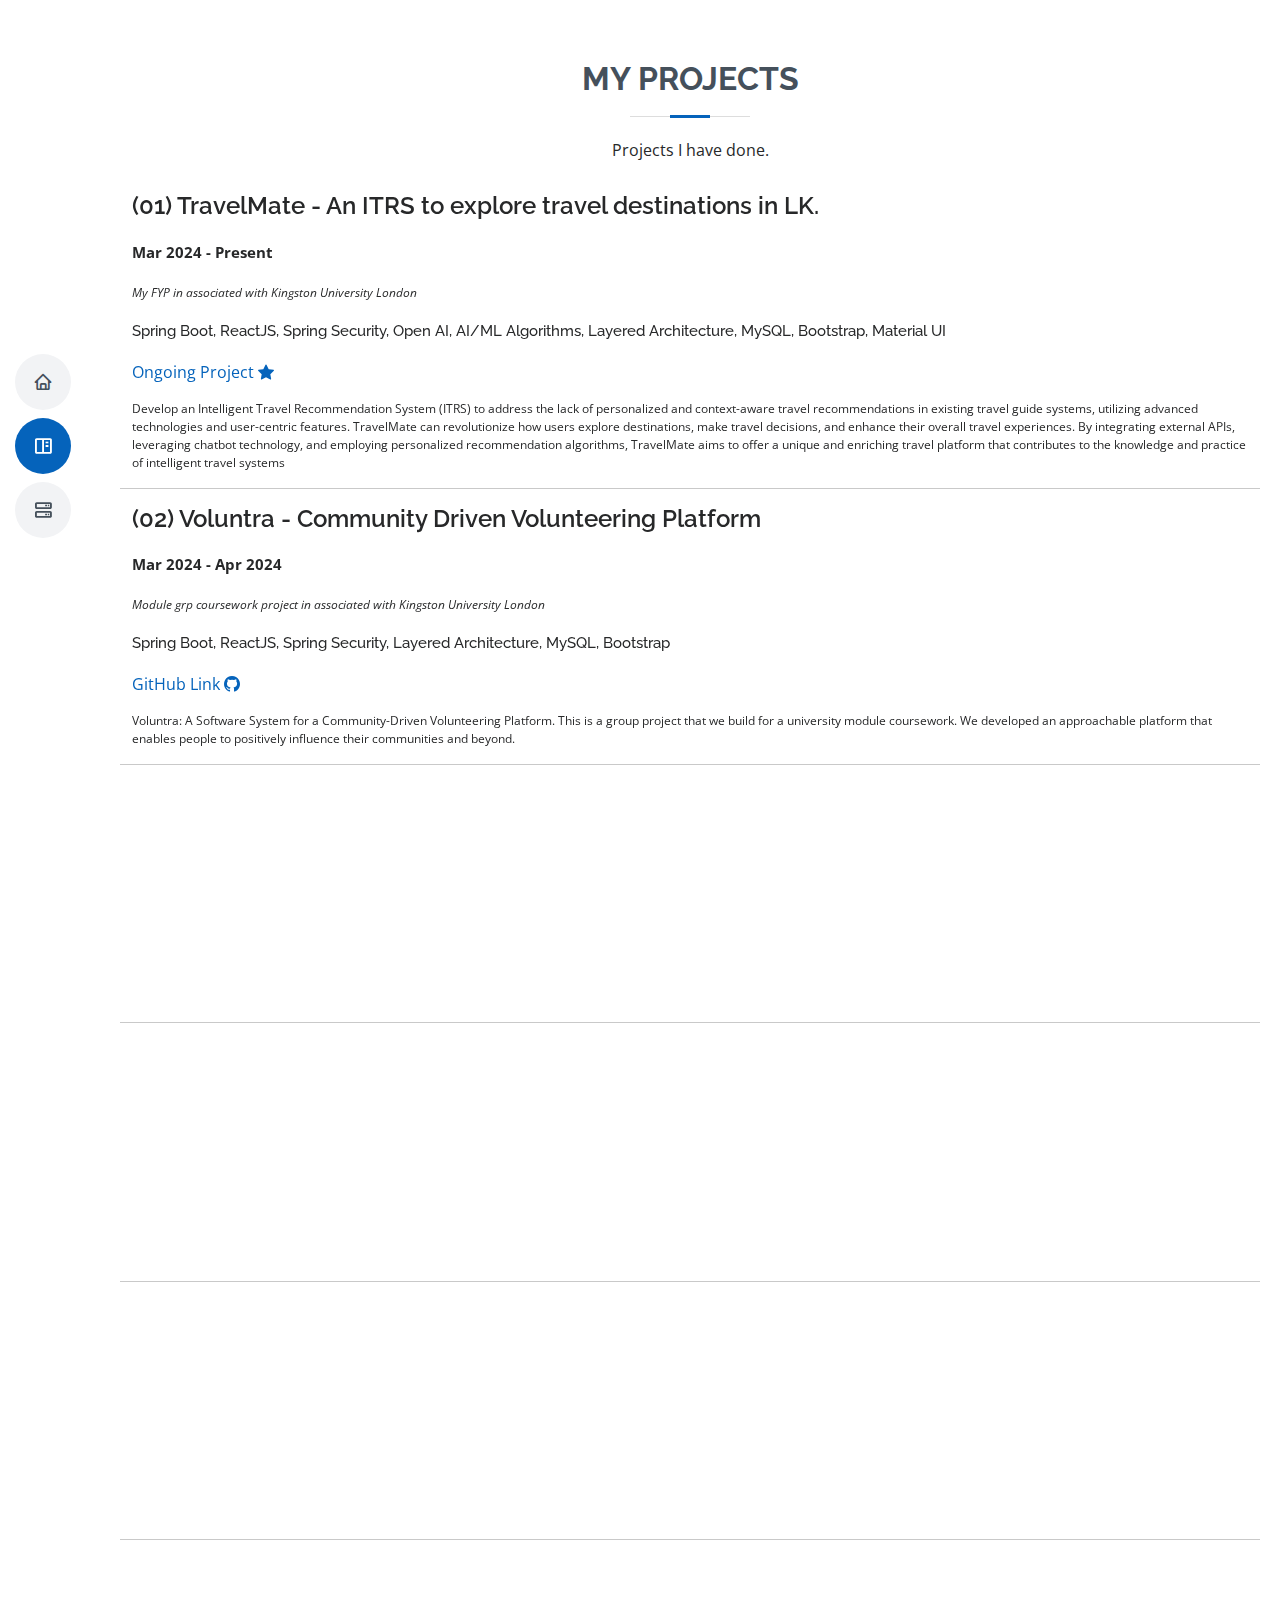
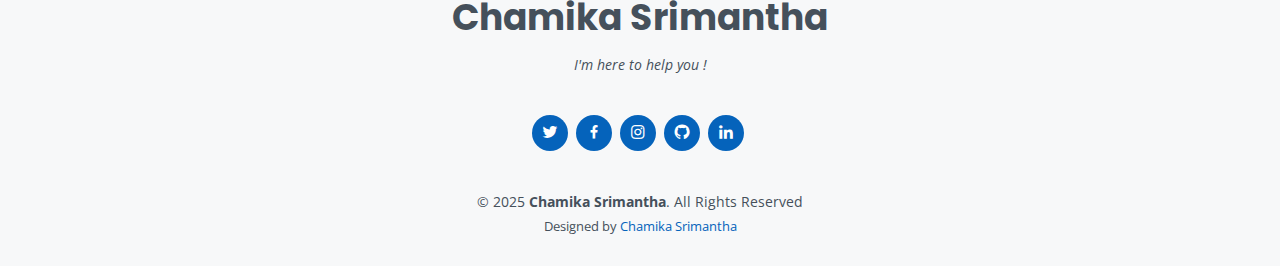
==== commit ea75cc13: "Update projects.html" ====
--- a/projects.html
+++ b/projects.html
@@ -368,7 +368,7 @@
         <a href="https://www.linkedin.com/in/chamika-srimantha" class="linkedin"><i class="bx bxl-linkedin"></i></a>
       </div>
       <div class="copyright">
-        &copy; 2024 <strong><span>Chamika Srimantha</span></strong>. All Rights Reserved
+        &copy; 2025 <strong><span>Chamika Srimantha</span></strong>. All Rights Reserved
       </div>
       <div class="credits">
         <!-- All the links in the footer should remain intact. -->
@@ -400,4 +400,4 @@
 
 </body>
 
-</html>+</html>
